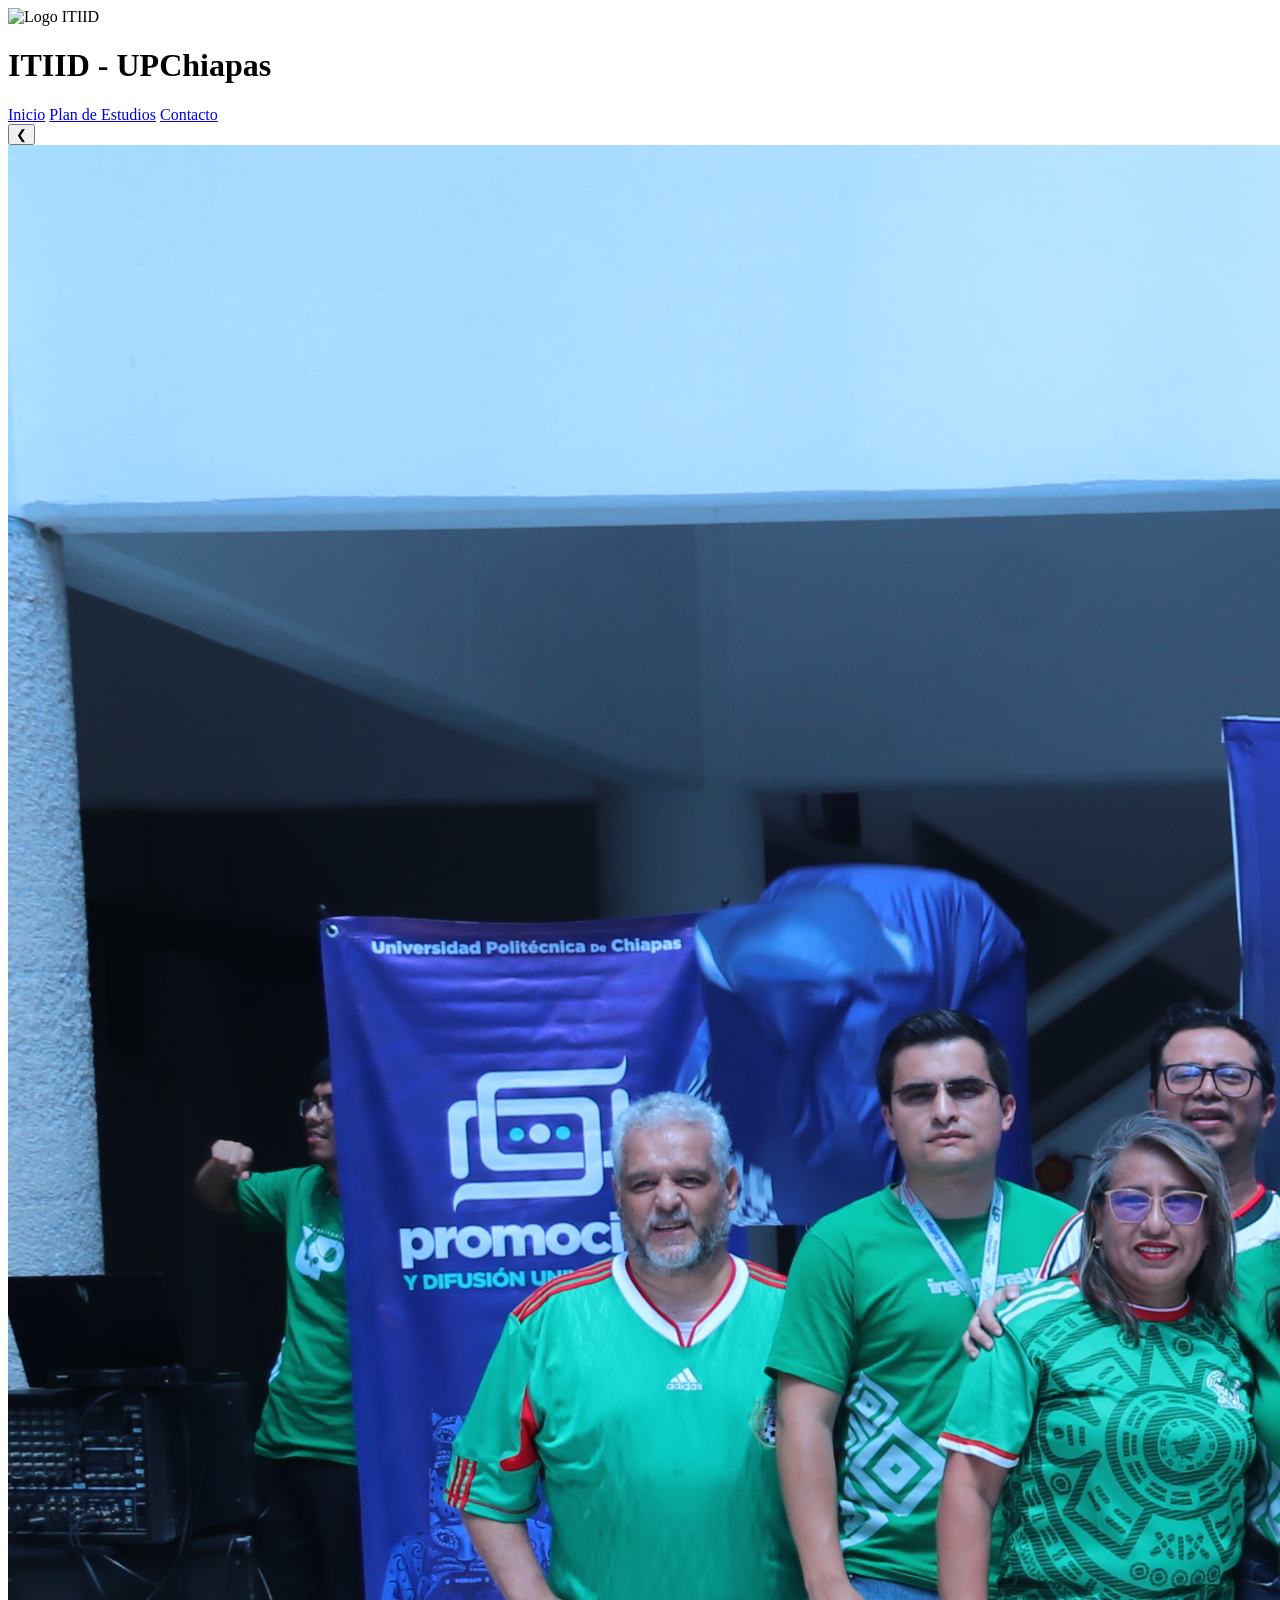
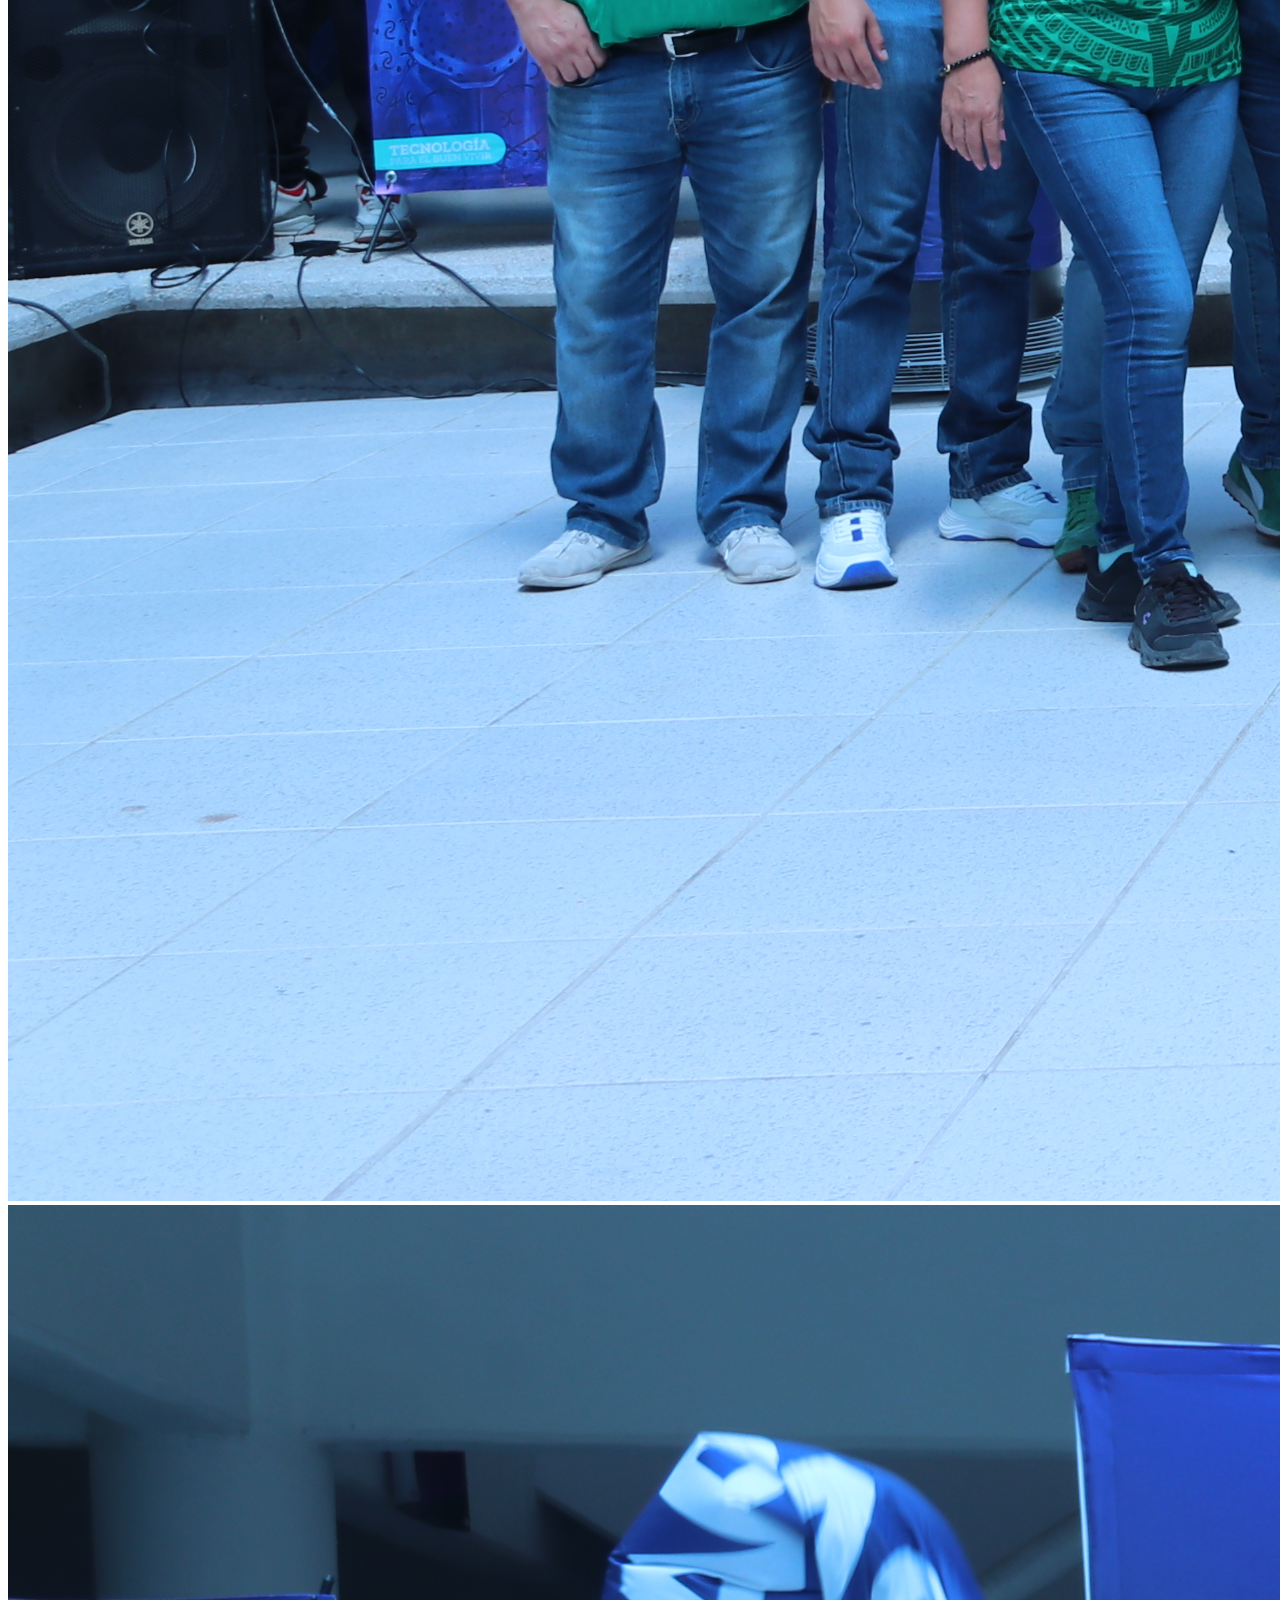
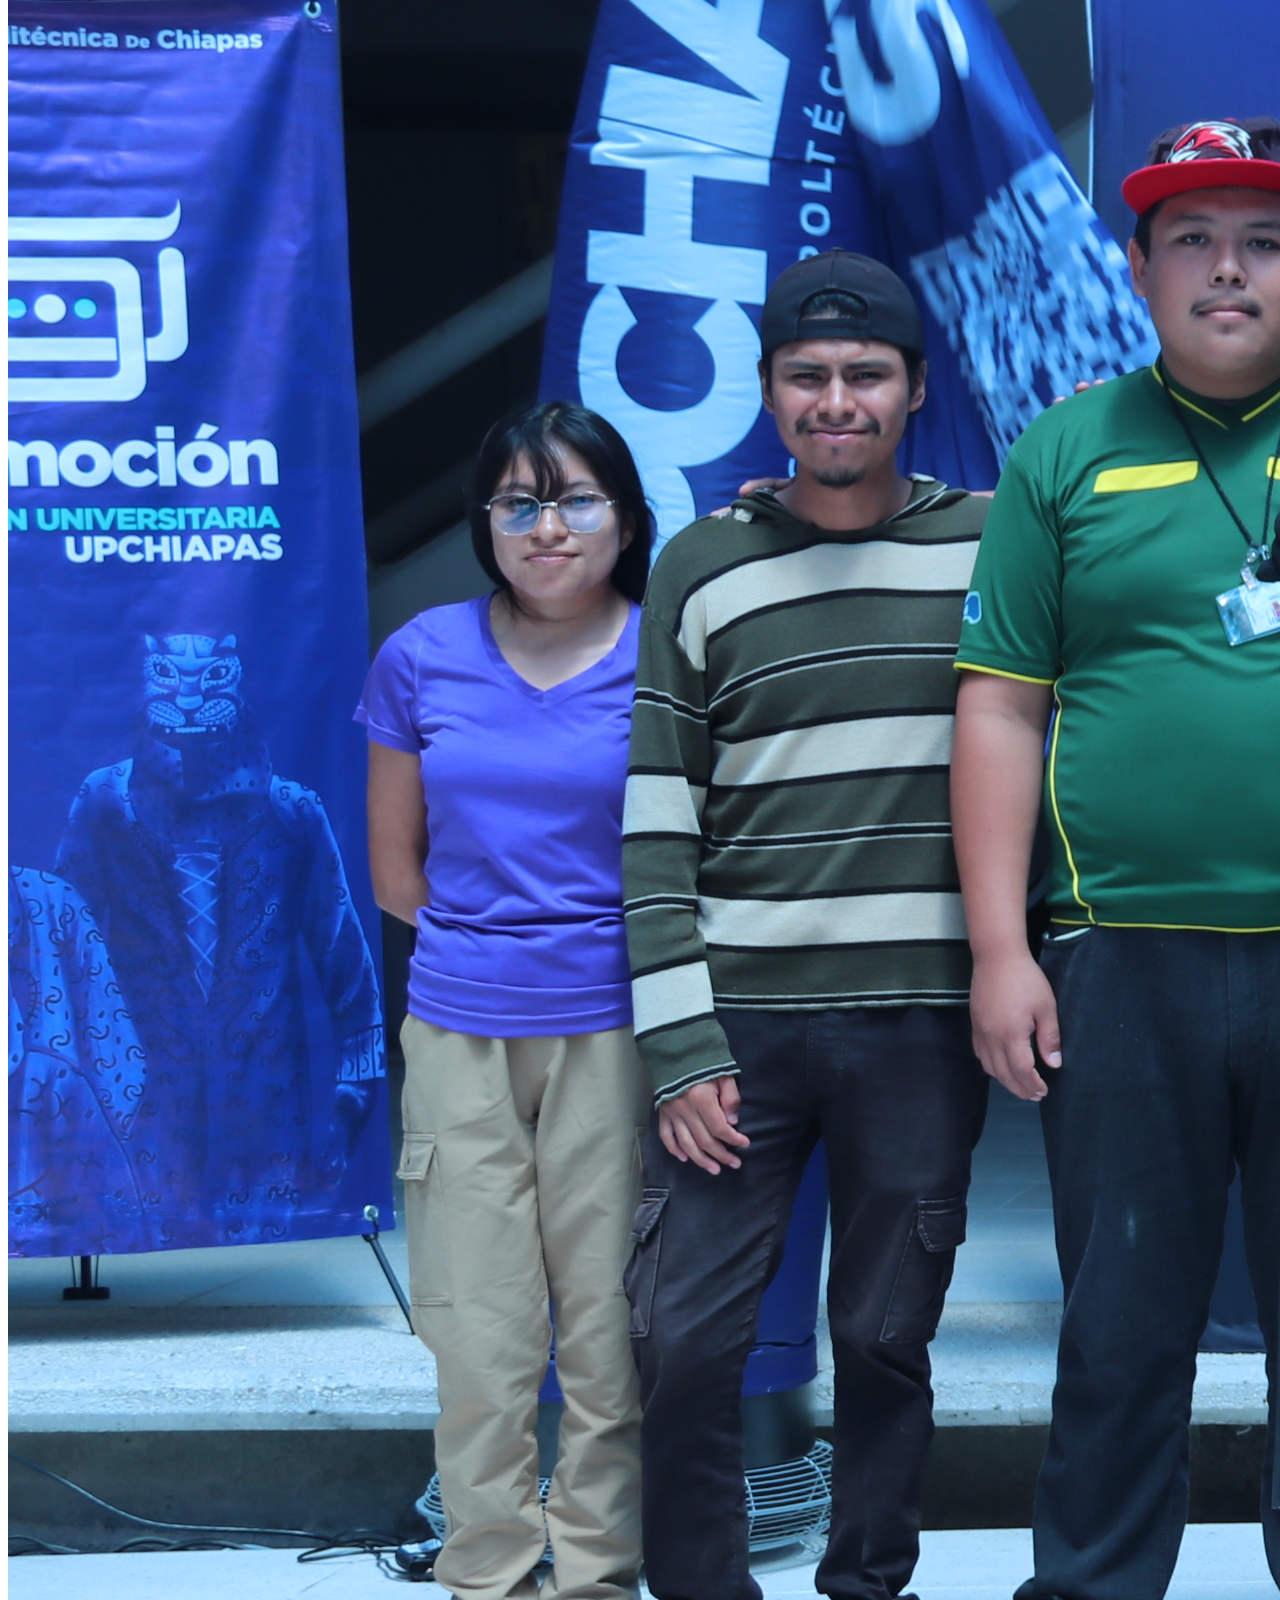
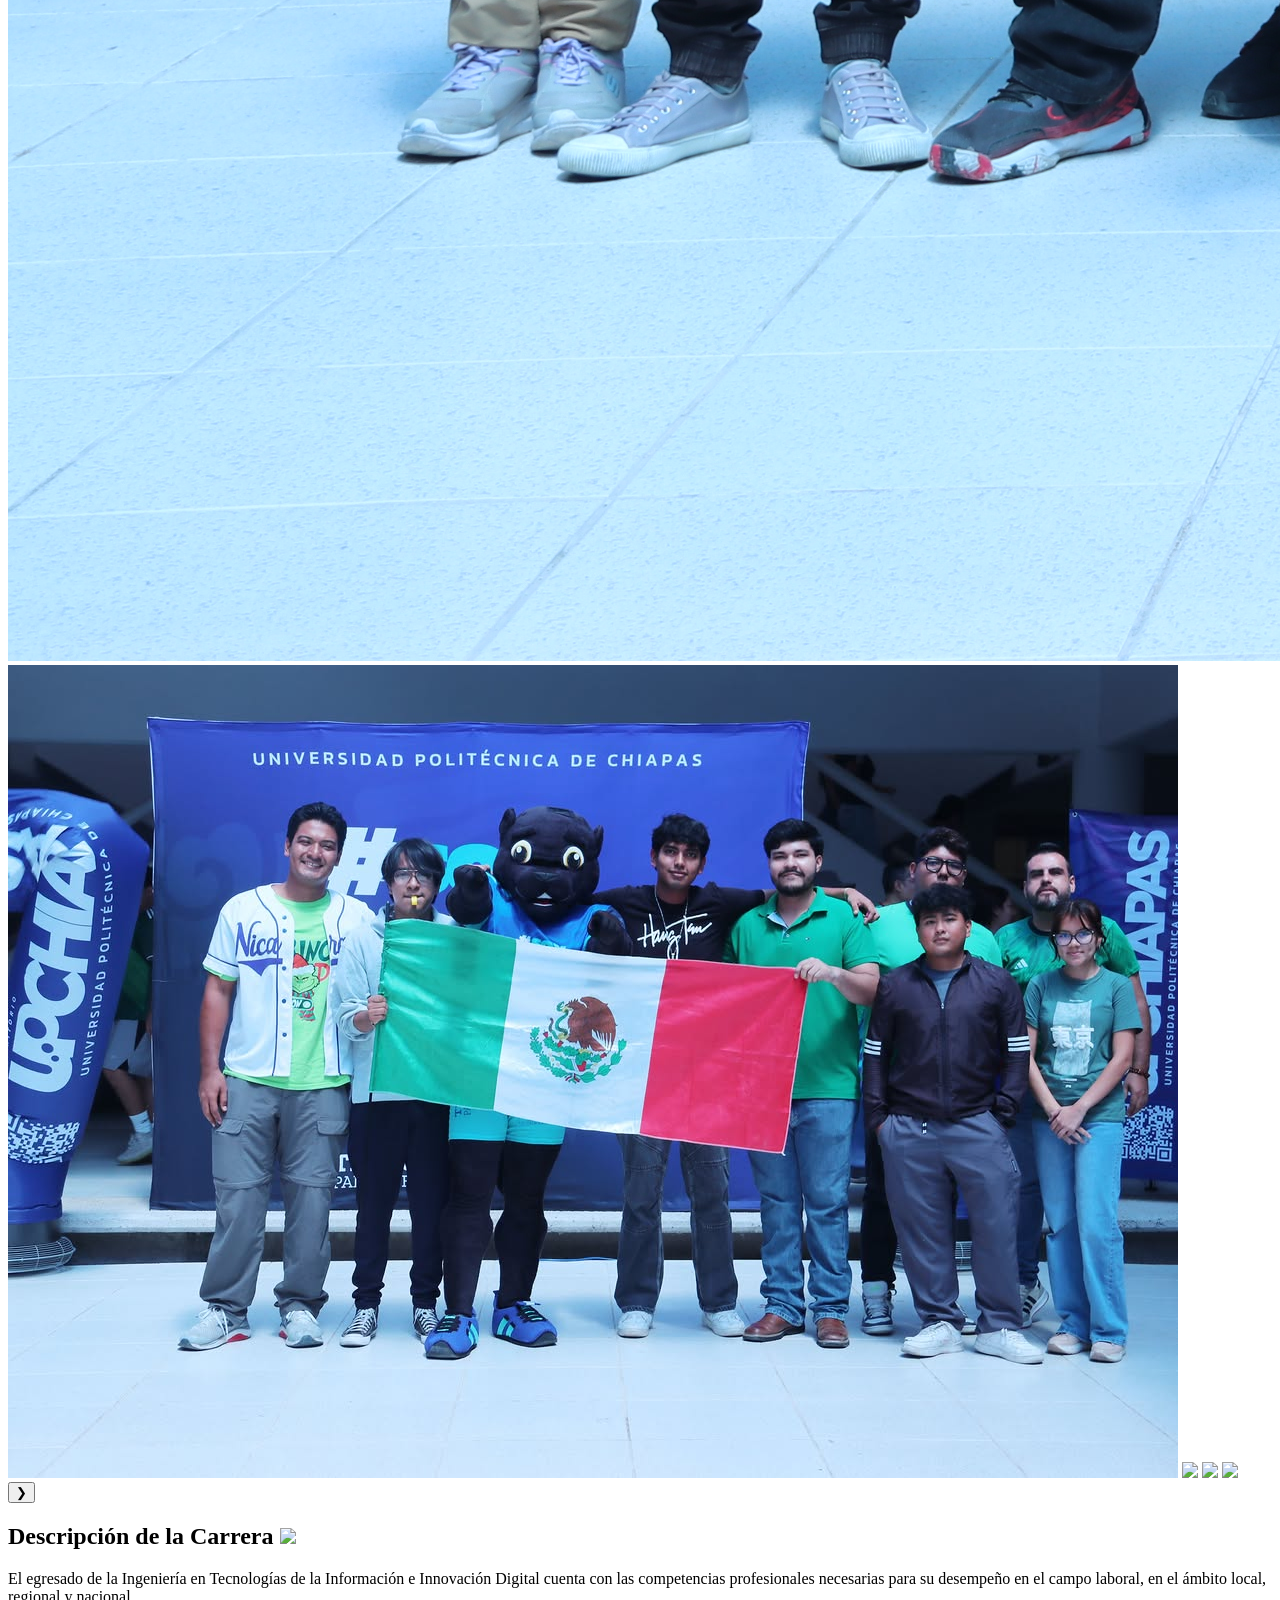
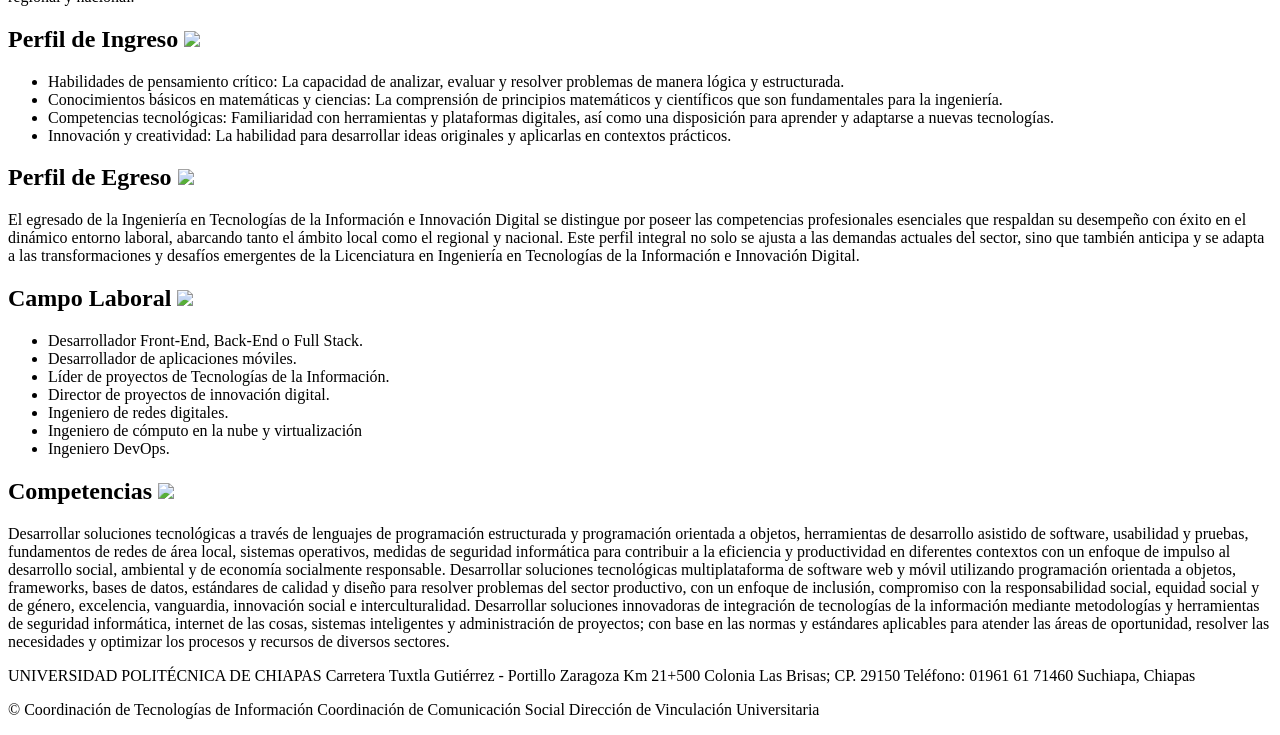
==== index.html @ 135f0f06 "pagina up" ====
<!DOCTYPE html>
<html lang="es">
<head>
    <meta charset="UTF-8">
    <meta name="viewport" content="width=device-width, initial-scale=1.0">
    <title>Ingeniería en Tecnologías de la Información e Innovación Digital | UPChiapas</title>
    <link rel="stylesheet" href="/PRACTICA/CSS/style.css">
    
</head>
<body>

    <header class="main-header">
        <div class="container">
            <img src="/PRACTICA/Img/logoITIIID.png" alt="Logo ITIID" width="70" height="70">
            <h1>ITIID - UPChiapas</h1>
            <nav class="main-nav">
                <a href="/PRACTICA/Index.html" class="active">Inicio</a>
                <a href="/PRACTICA/Paginas/Pagina2.html">Plan de Estudios</a>
                <a href="/PRACTICA/Paginas/Pagina3.html">Contacto</a>
            </nav>
            
        </div>
    </header>

    <main class="container">
<div class="carrusel-contenedor">
    <button class="boton-carrusel" id="anterior">&#10094;</button>

    <div class="imagenes-slide">
        <img src="Img/it2id.jpg" class="activa">
        <img src="Img/it2i.jpg">
        <img src="Img/it2.jpg">
        <img src="/PRACTICA/Img/foto1.jpg">
        <img src="/PRACTICA/Img/foto2.jpg">
        <img src="/PRACTICA/Img/foto3.jpg">
    </div>

    <button class="boton-carrusel" id="siguiente">&#10095;</button>
</div>

        <section id="descripcion" class="info-section">
            
            <h2>Descripción de la Carrera <img class="icono" src="https://cdn-icons-png.flaticon.com/512/342/342290.png" ></h2>
            <p>El egresado de la Ingeniería en Tecnologías de la Información e Innovación Digital cuenta con las competencias profesionales necesarias para su desempeño en el campo laboral, en el ámbito local, regional y nacional.</p>
        </section>

        <section id="perfil-ingreso" class="info-section">
            <h2>Perfil de Ingreso <img class="icono" src="https://encrypted-tbn0.gstatic.com/images?q=tbn:ANd9GcT3mQ8K2ZQnXp94VT9UoRToTosFNsT-kI24lIvxujlbug&s=10"></h2>
            <p>
                <ul>
                    <li>Habilidades de pensamiento crítico: La capacidad de analizar, evaluar y resolver problemas de manera lógica y estructurada.</li>
                    <li>Conocimientos básicos en matemáticas y ciencias: La comprensión de principios matemáticos y científicos que son fundamentales para la ingeniería.</li>
                    <li>Competencias tecnológicas: Familiaridad con herramientas y plataformas digitales, así como una disposición para aprender y adaptarse a nuevas tecnologías.</li>
                    <li>Innovación y creatividad: La habilidad para desarrollar ideas originales y aplicarlas en contextos prácticos.</li>
                </ul>
            </p>
        </section>

        <section id="perfil-egreso" class="info-section">
            <h2>Perfil de Egreso <img class="icono" src="https://encrypted-tbn0.gstatic.com/images?q=tbn:ANd9GcRTCf8vFEBZ5u7jQFKkpk0SRzVMlondMZBQT41URrZZDlXsTIujUqudPnA&s=10"></h2>
            <p>El egresado de la Ingeniería en Tecnologías de la Información e Innovación Digital se distingue por poseer las competencias profesionales esenciales que respaldan su desempeño con éxito en el dinámico entorno laboral, abarcando tanto el ámbito local como el regional y nacional. Este perfil integral no solo se ajusta a las demandas actuales del sector, sino que también anticipa y se adapta a las transformaciones y desafíos emergentes de la Licenciatura en Ingeniería en Tecnologías de la Información e Innovación Digital.</p>
        </section>

        <section id="campo-laboral" class="info-section">
            <h2>Campo Laboral <img class="icono"src=https://encrypted-tbn0.gstatic.com/images?q=tbn:ANd9GcS8UusFa8PANHni4wrzGXL1VfgUO3rBHc60OK-9lvBjQSYOTec1tn_aR4g&s=10></h2>
            <ul>
                <li>Desarrollador Front-End, Back-End o Full Stack.</li>
                <li>Desarrollador de aplicaciones móviles.</li>
                <li>Líder de proyectos de Tecnologías de la Información.</li>
                <li>Director de proyectos de innovación digital.</li>
                <li>Ingeniero de redes digitales.</li>
                <li>Ingeniero de cómputo en la nube y virtualización</li>
                <li>Ingeniero DevOps.</li>
            </ul>
        </section>

        <section id="competencias" class="info-section">
            <h2>Competencias <img class = "icono" src= "/PRACTICA/Img/foco.jpg"></h2>
            <p>Desarrollar soluciones tecnológicas a través de lenguajes de programación estructurada y programación orientada a objetos, herramientas de desarrollo asistido de software, usabilidad y pruebas, fundamentos de redes de área local, sistemas operativos, medidas de seguridad informática para contribuir a la eficiencia y productividad en diferentes contextos con un enfoque de impulso al desarrollo social, ambiental y de economía socialmente responsable.

Desarrollar soluciones tecnológicas multiplataforma de software web y móvil utilizando programación orientada a objetos, frameworks, bases de datos, estándares de calidad y diseño para resolver problemas del sector productivo, con un enfoque de inclusión, compromiso con la responsabilidad social, equidad social y de género, excelencia, vanguardia, innovación social e interculturalidad.

Desarrollar soluciones innovadoras de integración de tecnologías de la información mediante metodologías y herramientas de seguridad informática, internet de las cosas, sistemas inteligentes y administración de proyectos; con base en las normas y estándares aplicables para atender las áreas de oportunidad, resolver las necesidades y optimizar los procesos y recursos de diversos sectores.</p>
        </section>
    </main>

    <footer class="main-footer">
        <p>UNIVERSIDAD POLITÉCNICA DE CHIAPAS
Carretera Tuxtla Gutiérrez - Portillo Zaragoza Km 21+500
Colonia Las Brisas; CP. 29150
Teléfono: 01961 61 71460
Suchiapa, Chiapas</p>
        <p>&copy; Coordinación de Tecnologías de Información

Coordinación de Comunicación Social

Dirección de Vinculación Universitaria</p>
    </footer>

    <script src="/PRACTICA/JS/javaS.js"></script>
</body>
</html>
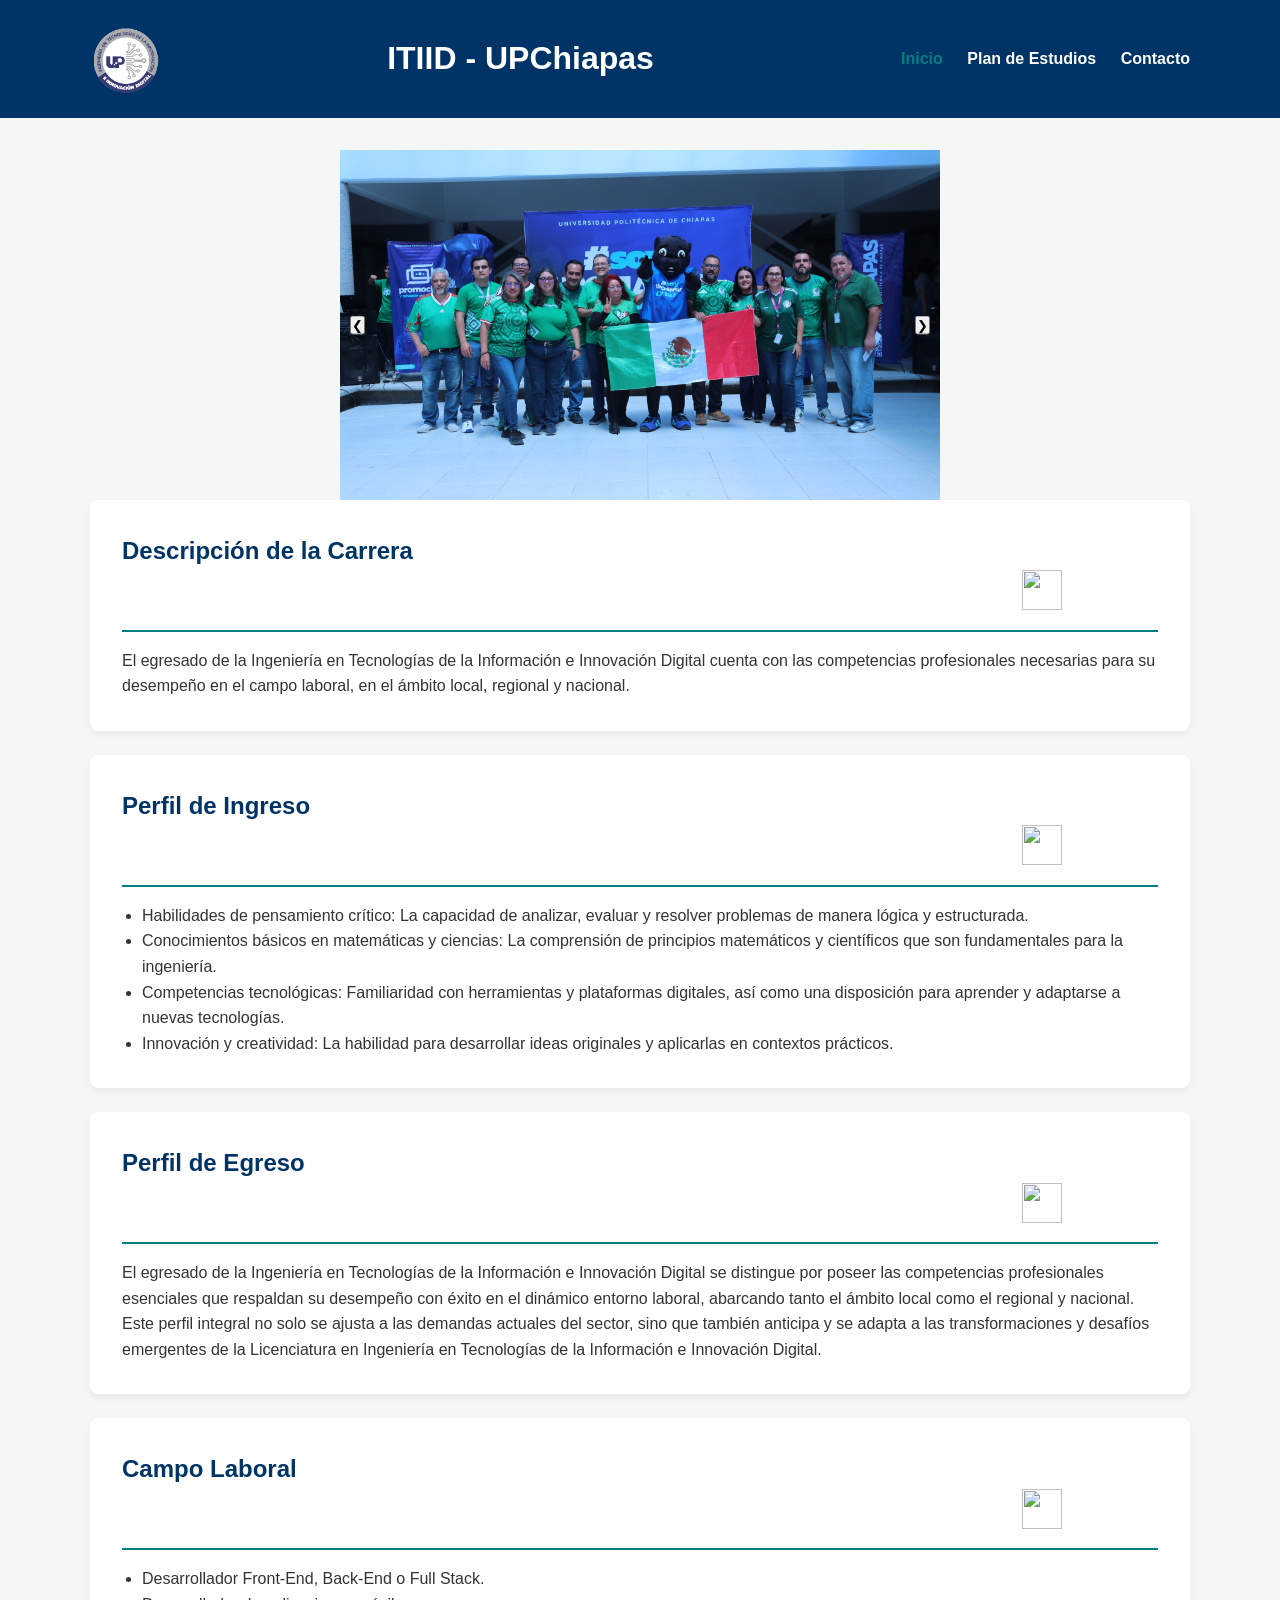
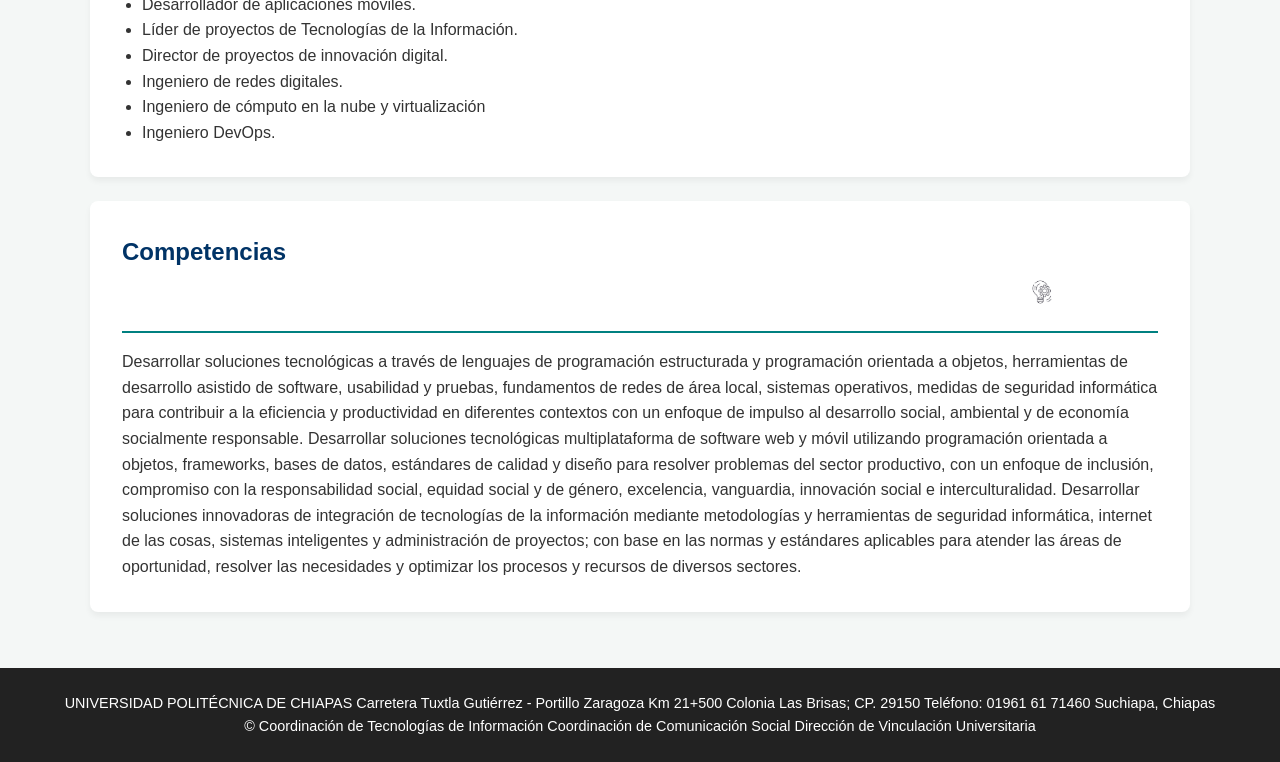
==== commit 99aa8295: "cambios" ====
--- a/index.html
+++ b/index.html
@@ -4,19 +4,19 @@
     <meta charset="UTF-8">
     <meta name="viewport" content="width=device-width, initial-scale=1.0">
     <title>Ingeniería en Tecnologías de la Información e Innovación Digital | UPChiapas</title>
-    <link rel="stylesheet" href="/PRACTICA/CSS/style.css">
+    <link rel="stylesheet" href="/CSS/style.css">
     
 </head>
 <body>
 
     <header class="main-header">
         <div class="container">
-            <img src="/PRACTICA/Img/logoITIIID.png" alt="Logo ITIID" width="70" height="70">
+            <img src="/Img/logoITIIID.png" alt="Logo ITIID" width="70" height="70">
             <h1>ITIID - UPChiapas</h1>
             <nav class="main-nav">
-                <a href="/PRACTICA/Index.html" class="active">Inicio</a>
-                <a href="/PRACTICA/Paginas/Pagina2.html">Plan de Estudios</a>
-                <a href="/PRACTICA/Paginas/Pagina3.html">Contacto</a>
+                <a href="/Index.html" class="active">Inicio</a>
+                <a href="/Paginas/Pagina2.html">Plan de Estudios</a>
+                <a href="/Paginas/Pagina3.html">Contacto</a>
             </nav>
             
         </div>
@@ -30,9 +30,9 @@
         <img src="Img/it2id.jpg" class="activa">
         <img src="Img/it2i.jpg">
         <img src="Img/it2.jpg">
-        <img src="/PRACTICA/Img/foto1.jpg">
-        <img src="/PRACTICA/Img/foto2.jpg">
-        <img src="/PRACTICA/Img/foto3.jpg">
+        <img src="/Img/foto1.jpg">
+        <img src="/Img/foto2.jpg">
+        <img src="/Img/foto3.jpg">
     </div>
 
     <button class="boton-carrusel" id="siguiente">&#10095;</button>
@@ -75,7 +75,7 @@
         </section>
 
         <section id="competencias" class="info-section">
-            <h2>Competencias <img class = "icono" src= "/PRACTICA/Img/foco.jpg"></h2>
+            <h2>Competencias <img class = "icono" src= "/Img/foco.jpg"></h2>
             <p>Desarrollar soluciones tecnológicas a través de lenguajes de programación estructurada y programación orientada a objetos, herramientas de desarrollo asistido de software, usabilidad y pruebas, fundamentos de redes de área local, sistemas operativos, medidas de seguridad informática para contribuir a la eficiencia y productividad en diferentes contextos con un enfoque de impulso al desarrollo social, ambiental y de economía socialmente responsable.
 
 Desarrollar soluciones tecnológicas multiplataforma de software web y móvil utilizando programación orientada a objetos, frameworks, bases de datos, estándares de calidad y diseño para resolver problemas del sector productivo, con un enfoque de inclusión, compromiso con la responsabilidad social, equidad social y de género, excelencia, vanguardia, innovación social e interculturalidad.
@@ -97,6 +97,6 @@
 Dirección de Vinculación Universitaria</p>
     </footer>
 
-    <script src="/PRACTICA/JS/javaS.js"></script>
+    <script src="/JS/javaS.js"></script>
 </body>
 </html>
--- a/CSS/style.css
+++ b/CSS/style.css
@@ -0,0 +1,200 @@
+:root {
+    --primary-color: #003366; /* Azul institucional */
+    --secondary-color: #008080; /* Teal/Innovación */
+    --light-bg: #f4f7f6;
+    --text-color: #333;
+    --white: #ffffff;
+}
+
+* {
+    box-sizing: border-box;
+    margin: 0;
+    padding: 0;
+    font-family: 'Segoe UI', Tahoma, Geneva, Verdana, sans-serif;
+}
+
+body {
+    background-color: var(--light-bg);
+    color: var(--text-color);
+    line-height: 1.6;
+    display: flex;
+    flex-direction: column;
+    min-height: 100vh;
+}
+
+.container {
+    width: 90%;
+    max-width: 1100px;
+    margin: 0 auto;
+}
+
+/* Header & Nav */
+.main-header {
+    background-color: var(--primary-color);
+    color: var(--white);
+    padding: 1.5rem 0;
+}
+
+.main-header .container {
+    display: flex;
+    justify-content: space-between;
+    align-items: center;
+    flex-wrap: wrap;
+}
+
+.main-nav a {
+    color: var(--white);
+    text-decoration: none;
+    margin-left: 20px;
+    font-weight: bold;
+    transition: color 0.3s;
+}
+
+.main-nav a:hover, .main-nav a.active {
+    color: var(--secondary-color);
+}
+
+/* Secciones generales */
+main {
+    flex: 1;
+    padding: 2rem 0;
+}
+
+.info-section {
+    background: var(--white);
+    padding: 2rem;
+    margin-bottom: 1.5rem;
+    border-radius: 8px;
+    box-shadow: 0 4px 6px rgba(0,0,0,0.05);
+}
+
+.info-section h2 {
+    color: var(--primary-color);
+    margin-bottom: 1rem;
+    border-bottom: 2px solid var(--secondary-color);
+    padding-bottom: 0.5rem;
+}
+
+.info-section ul {
+    margin-left: 20px;
+}
+
+/* Grid Plan de Estudios */
+.grid-plan {
+    display: grid;
+    grid-template-columns: repeat(auto-fit, minmax(250px, 1fr));
+    gap: 1.5rem;
+    margin-top: 1.5rem;
+}
+
+.cuatrimestre-card {
+    background: var(--light-bg);
+    padding: 1.5rem;
+    border-left: 5px solid var(--primary-color);
+    border-radius: 4px;
+}
+
+/* Formulario */
+.form-section {
+    background: var(--white);
+    padding: 2.5rem;
+    border-radius: 8px;
+    max-width: 600px;
+    margin: 0 auto;
+    box-shadow: 0 4px 6px rgba(0,0,0,0.05);
+}
+
+.form-group {
+    margin-bottom: 1.25rem;
+}
+
+.form-group label {
+    display: block;
+    margin-bottom: 0.5rem;
+    font-weight: bold;
+}
+
+.form-group input, .form-group textarea {
+    width: 100%;
+    padding: 0.75rem;
+    border: 1px solid #ccc;
+    border-radius: 4px;
+    font-size: 1rem;
+}
+
+.btn-submit {
+    background-color: var(--secondary-color);
+    color: var(--white);
+    padding: 0.75rem 1.5rem;
+    border: none;
+    border-radius: 4px;
+    cursor: pointer;
+    font-size: 1rem;
+    width: 100%;
+    transition: background-color 0.3s;
+}
+
+.btn-submit:hover {
+    background-color: var(--primary-color);
+}
+
+.hidden-message {
+    display: none;
+    margin-top: 1rem;
+    padding: 1rem;
+    border-radius: 4px;
+    text-align: center;
+}
+
+.success {
+    display: block;
+    background-color: #d4edda;
+    color: #155724;
+}
+
+/* Footer */
+.main-footer {
+    background-color: #222;
+    color: var(--white);
+    text-align: center;
+    padding: 1.5rem 0;
+    font-size: 0.9rem;
+}
+.carrusel-contenedor{
+    width: 600px;
+    height: 350px;
+    margin: auto;
+    overflow: hidden;
+    position: relative;
+}
+
+.imagenes-slide{
+    display: flex;
+    transition: transform .5s ease-in-out;
+}
+
+.imagenes-slide img{
+    min-width: 100%;
+    height: 350px;
+    object-fit: cover;
+}
+
+.boton-carrusel{
+    position: absolute;
+    top: 50%;
+    transform: translateY(-50%);
+    z-index: 10;
+}
+
+#anterior{
+    left: 10px;
+}
+
+#siguiente{
+    right: 10px;
+}
+.icono{
+    width: 40px;
+    height: 40px;
+    margin-left: 900px;
+}
